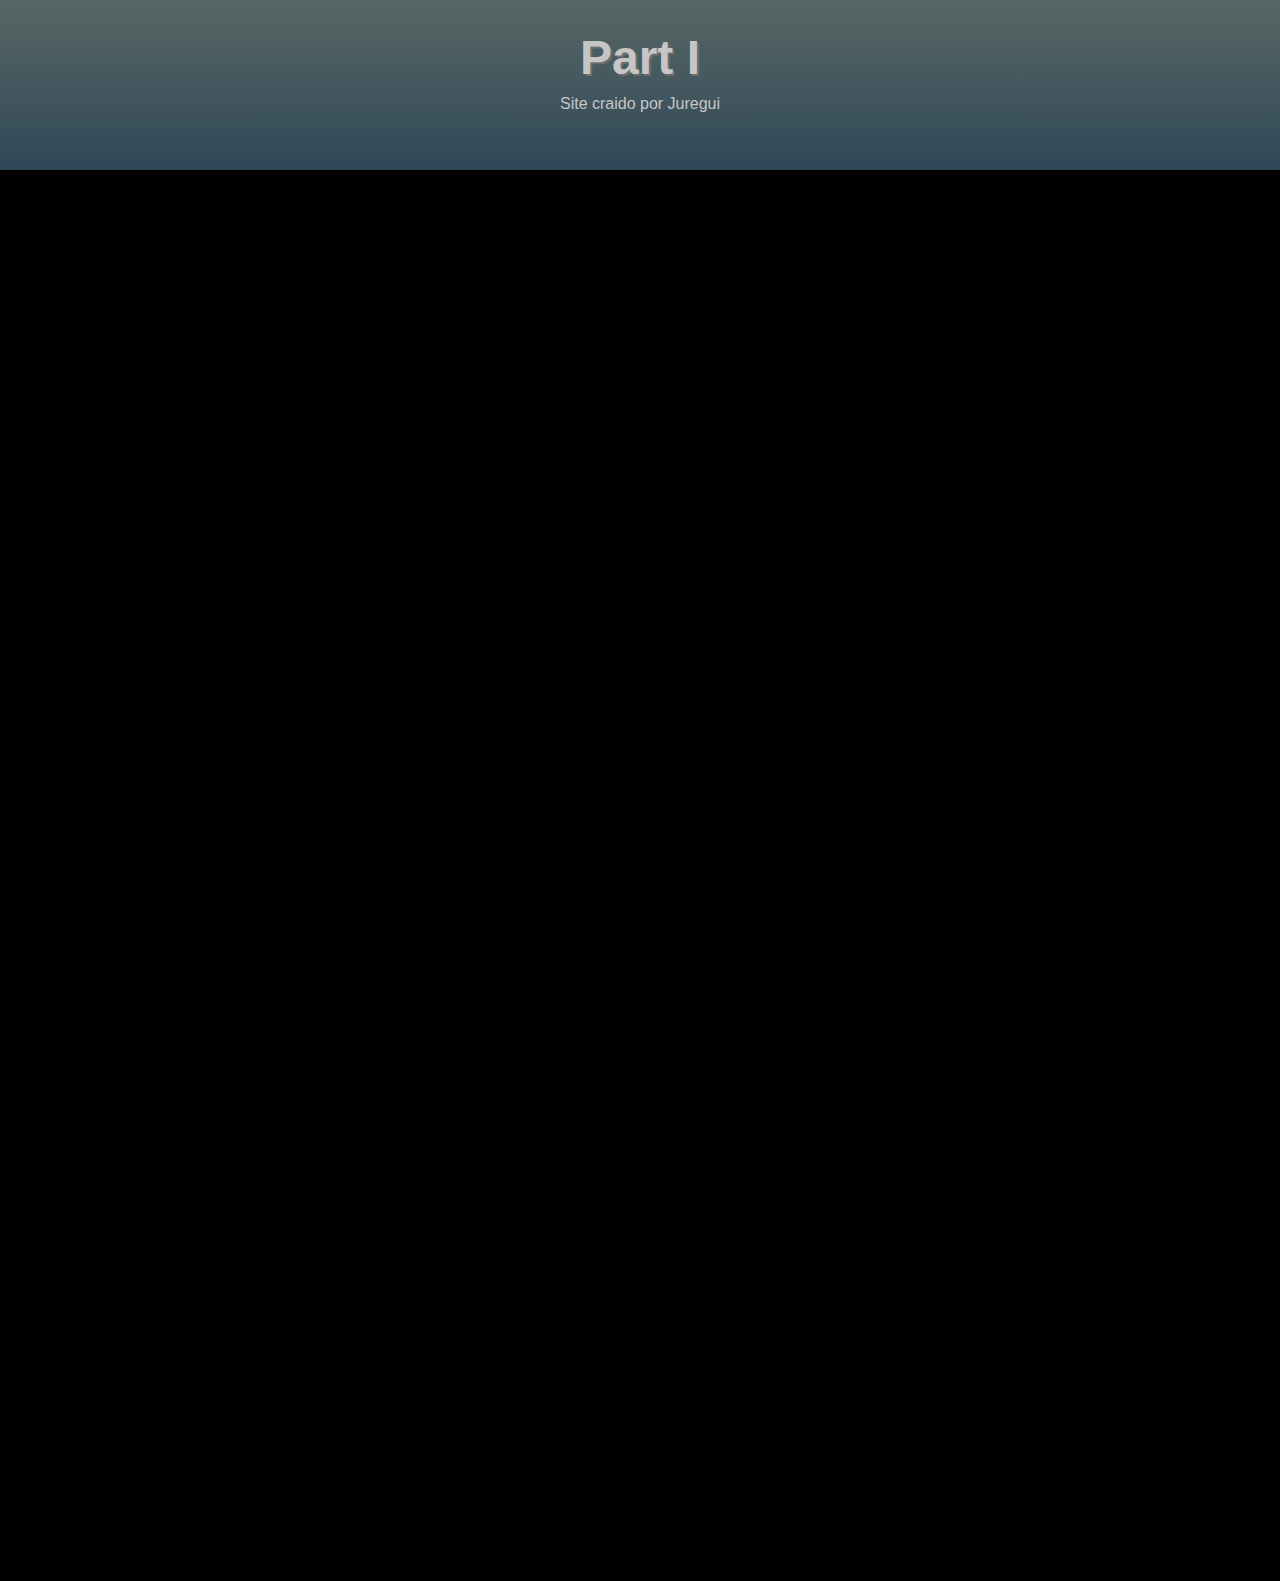
==== Site Definitivo/PartI.html @ 0f0f0397 "Base Part 1 criada" ====
<!DOCTYPE html>
<html lang="pt-br">
<head>
    <meta charset="UTF-8">
    <meta http-equiv="X-UA-Compatible" content="IE=edge">
    <meta name="viewport" content="width=device-width, initial-scale=1.0">

    <link rel="shortcut icon" href="imgs/tlouicon.webp" type="image/x-icon">
    <link rel="stylesheet" href="style.css">

    <title>The Last Wiki of Us</title>
</head>


<body>
    <header>
        <h1>Part I</h1>
        <p>Site craido por Juregui</p>
    </header>

    <section class="part1">
        <h1>Na cidade</h1>
        <p>
            O prólogo de Last of Us nos apresenta Joel, que vive em Austin, Texas, com sua filha Sarah. Joel chega tarde em casa, e Sarah espera que ele lhe dê seu presente de aniversário. Os dois brincam e assistem TV juntos até Sarah adormecer.

            Sarah acorda na cama quando o telefone toca. Na outra linha está Tommy, irmão de Joel. Ele diz a ela que precisa falar com Joel urgentemente antes de ser cortado. Sarah então procura na casa por seu pai, mas não há sinal dele. Eventualmente, ele aparece, correndo para dentro depois de se defender … Algo. Joel diz a Sarah para se preparar para sair.

            Os dois entram no carro de Tommy e os três dirigem pela cidade, o que está de um jeito ruim. Acontece que as pessoas estão sendo infectadas por um fungo mutante do cordyceps, que assume o controle do cérebro e transforma as pessoas em portadores sem vida, despidos da humanidade. Eventualmente, o fungo brota da cabeça e do rosto dos infectados.

            Enquanto dirigem pela cidade, que está em completo caos, são atingidos por outro veículo e são forçados a fugir a pé. Tommy fica para segurar os infectados, enquanto Joel e Sarah são parados por um soldado, que é instruído a matá-los. Eles mergulham longe dos tiros, mas Sarah é atingida. Tommy mata o soldado, salvando Joel, mas é tarde demais para Sarah, que morre nos braços de seu pai.
        </p>
    </section>

    <section class="part1">
        <h1>Billy's Town</h1>
        <p>
            Em seguida, avançamos duas décadas, onde Joel vive em Boston, Massachusetts, como contrabandista em um mundo pós-pandemia. A América do Norte é altamente perigosa fora das zonas de quarentena e de outros assentamentos, onde vive o restante da população. Joel e seu parceiro Tess vão procurar Robert, um traficante de armas que lhes deve algumas armas. Quando o encontram, ele confessa vender suas armas para os Fireflies, um grupo independente de milícias que se opõe à autoridade.

            A líder do grupo, Marlene, aparece e promete a Joel e Tess o dobro do número de armas se aceitarem um emprego. Depois de segui-la, ela quer que a dupla leve Ellie, uma garota de 14 anos, a um ponto de encontro próximo. No caminho, Joel e Tess descobrem que Ellie foi mordida por um infectado. Seu ferimento tem três semanas de idade, muito além quando as pessoas costumam se transformar – Ellie é imune, por isso é tão importante. Ela pode ser a chave para o desenvolvimento de uma cura para a infecção.

            Quando eles chegam ao ponto de encontro, eles descobrem que os vaga-lumes que eles deveriam encontrar foram mortos. Tess revela que ela foi infectada e diz a Joel para pegar Ellie e encontrar os vaga-lumes enquanto ela fica para trás para ganhar algum tempo. Joel e Ellie são forçados a escapar enquanto Tess adia a perseguição de soldados, morrendo no processo.
        </p>
    </section>

    <section class="part1">
        <h1>Billy's Town</h1>
        <p>
            Joel relutantemente continua a jornada com Ellie, e o primeiro ponto de escala é encontrar um velho conhecido, Bill, que lhe deve um favor. A esperança é que esse sobrevivente paranóico possa lhes fornecer um veículo de trabalho. As coisas não são tão simples assim, e uma obstinada Ellie entra em conflito com Bill várias vezes, mas eventualmente a dupla escapa do território de Bill em uma caminhonete.

            Joel e Ellie estão na estrada em direção ao oeste por algum tempo, com o objetivo de encontrar o irmão de Joel, Tommy – um ex-Firefly. Eventualmente, em Pittsburgh, Pensilvânia, eles são emboscados por um grupo de bandidos e seu veículo está arruinado. Eles precisam escapar da cidade, que está sob patrulha pesada e cheia de infectados. Depois de separados em um hotel em ruínas, os dois se reúnem quando Ellie salva Joel do ataque. Joel confia Ellie com um rifle enquanto ele limpa mais alguns bandidos no caminho para a ponte Fort Pitt.
        </p>
    </section>

    <section class="part1">
        <h1>Pitsburgh</h1>
        <p>
            A dupla encontra dois irmãos, Henry e Sam, que também estão tentando sair de Pittsburgh. Joel e Ellie se juntam a eles, e os irmãos os levam para o esconderijo. Henry e Joel planejam escapar por um posto de segurança durante a noite. Antes disso, o grupo segue para uma antiga estação de rádio. Eles são descobertos, e os dois pares são separados quando eles escapam. Ellie e Joel pulam no rio e tomam banho na praia, onde Henry e Sam os encontram novamente.

            O grupo finalmente chega à torre de rádio, onde finalmente consegue relaxar. Enquanto Joel conta histórias de antes da pandemia, Ellie verifica Sam, que está avaliando seus suprimentos. Depois de conversar com ele sobre seus medos, Ellie diz boa noite. Parece que Sam foi mordido por um infectado, mas não contou a ninguém.

            De manhã, Ellie vai verificar Sam, que se virou da noite para o dia. O Sam infectado ataca Ellie, e antes que Joel pegue sua arma, Henry atira em Sam. Superado com dor e culpa, Henry se mata.
        </p>
    </section>

    <section class="part1">
        <h1>Jackson/Universidade</h1>
        <p>
            Vários meses se passaram, e Joel e Ellie estão agora no Condado de Jackson, Wyoming. Eles estão perto do assentamento de Tommy na cidade de Jackson, mas precisam atravessar uma usina hidrelétrica abandonada. Quando eles se aproximam do portão principal, acontece que não está abandonado; Tommy e seu pessoal estão lá, tentando colocar a planta online novamente e gerando energia. Joel leva Tommy para um lado e pergunta se ele pode confiar Ellie a ele, pois ela estará mais segura e ele sabe o paradeiro dos vaga-lumes. Após invasores invadirem a fábrica, Tommy concorda em cuidar de Ellie. No entanto, ela foi embora depois de ouvir a conversa.

            Depois de alcançá-la, Joel e Ellie discutem sobre ela ir com Tommy. Eles são interrompidos, no entanto, quando mais bandidos se aproximam. No passeio a cavalo, Joel decide levar Ellie ao próprio Fireflies. Tommy diz a eles que os vaga-lumes podem ser encontrados no laboratório de ciências da Universidade do leste do Colorado. A dupla cavalga em um dos cavalos de Tommy.

            Joel e Ellie encontram a universidade e exploram o campus até encontrar o edifício da ciência. Acontece que os vaga-lumes abandonaram o local e não há sinal deles. Joel encontra um gravador com as palavras finais de um falecido Firefly, que diz que o grupo voltou para o St. Mary’s Hospital em Salt Lake City, Utah. Infelizmente, eles são vistos antes que possam sair, e então Joel e Ellie lutam para escapar da universidade.

            Em uma luta, Joel cai sobre um parapeito e cai em um cano de metal, empalando-o. Ellie defende Joel e o ajuda, e eles mal escapam. Joel, com dores fortes e perda de sangue, entra em colapso enquanto se afasta.
        </p>
    </section>

    <section class="part1">
        <h1>Inverno</h1>
        <p>
            Nós avançamos no tempo mais uma vez. Ellie agora está cuidando de um Joel gravemente ferido. Ela procura comida em um bosque nevado com um arco e flechas. Depois de caçar um coelho, Ellie vê um cervo e o rastreia. O cervo corre através das árvores em direção a um assentamento. Ellie alcança o animal, mas ouve que ela não está sozinha. David aparece com seu amigo James. Eles querem o cervo para o seu povo, mas Ellie não está se mexendo. David se oferece para negociar, e Ellie pede remédio. Enquanto James volta para pegar um pouco, Ellie e David se abrigam do frio dentro de uma cabana. Um grupo de infectados surge e os força a trabalhar juntos para sobreviver.

            Depois que eles lidam com os infectados, David diz a Ellie que um grupo de seus homens foi morto por “um homem louco viajando com uma garotinha”. Claramente antagônico, David deixa Ellie ir com o remédio, como prometido. Ela foge e sai com o cavalo.
            
            Ellie volta para Joel e dá-lhe um pouco de penicilina. Mais tarde, Ellie ouve alguns homens do lado de fora – eles a rastrearam e estão procurando por ela. Ellie decide jogá-los para fora da trilha cavalgando de volta, mas ela é vista e o cavalo é morto. Ela luta para voltar para Joel, mas é capturada por David.
            
            Ela acorda em uma cela e observa alguém massacrando humanos. David leva comida para Ellie, garantindo que seja apenas carne de veado. Ele confessa o canibalismo, mas diz a Ellie que ele pode ajudá-la a viver se ela ganhar a confiança de seu povo. Ela quebra o dedo dele. David ameaça matá-la.
            
            Enquanto isso, Joel acorda e percebe que Ellie está desaparecida. Ainda magoado, ele se levanta e começa a procurá-la, encontrando os homens de David no processo. Ele captura alguns deles e os interroga sobre Ellie. Forçando-os a contar a ele com tortura, os homens revelam a localização de Ellie antes de Joel matar os dois.
            
            Ellie é forçada a uma mesa e pressionada. Ela diz a David que está infectada e mostra seu braço. Com os homens distraídos, ela foge e tenta encontrar uma saída e voltar para Joel. Enquanto isso, Joel está se aproximando. Eventualmente, Ellie e David caçam um em um restaurante em chamas, mas Ellie pega seu facão e brutalmente o mata. Joel finalmente a alcança e eles voltam para o caminho dos vaga-lumes.
        </p>
    </section>

    <section class="part1">
        <h1>Hospital</h1>
        <p>
            Joel e Ellie chegam a Salt Lake City e estão indo para o hospital onde estão os vaga-lumes. No caminho, eles atravessam um antigo zoológico, onde avistam uma manada de girafas caminhando pacificamente pelo local. Joel fala com Ellie e diz que eles não precisam seguir o plano Fireflies; eles podem simplesmente viver pacificamente com Tommy em seu acampamento. Ellie diz a ele que tudo o que eles passaram “não pode ser por nada”.

            A dupla se aproxima do hospital através de ruínas parcialmente submersas. Os dois caem na água corrente, e Ellie quase se afoga. Enquanto ele tenta revivê-la, Fireflies se aproxima e nocauteia Joel.
            
            Ele acorda em um quarto de hospital, onde Marlene o cumprimenta. Ela garante a Joel que Ellie está bem e que está sendo preparada para a cirurgia. Marlene explica que, para estudar a infecção para uma cura em potencial, eles precisam removê-la do cérebro de Ellie, que a matará. Com raiva, Joel exige ver Ellie, mas Marlene se recusa e instrui seus homens a fazê-lo sair.
            
            Ao sair do hospital, Joel domina o Firefly e descobre que Ellie está no último andar. Ele então sobe pelo hospital através de áreas fortemente protegidas.
            
            Finalmente, encontrando a sala de cirurgia, Joel entra na sala e encontra Ellie deitada inconsciente na mesa. Um médico ameaça Joel, mas ele atira nele. Os outros cirurgiões estão com muito medo de se mover, e Joel pega Ellie. Correndo pelo hospital, Joel entra no elevador e desce para o estacionamento. Marlene confronta Joel, implorando para que ele reconsidere suas ações, mas ele a mata para impedir que os vaga-lumes os perseguam. Ele vai embora.
            
            Ellie acorda quando Joel volta para o assentamento de Tommy. Ela pergunta o que aconteceu. Joel diz a ela que os vaga-lumes encontraram muitas outras pessoas com imunidade à infecção, mas que não tiveram sorte em produzir uma cura e pararam de tentar.
            
            Quando os dois se aproximam do acampamento de Tommy, Ellie para Joel e o faz jurar que o que ele disse sobre os Fireflies era verdade. Joel diz: “Eu juro”. Ellie simplesmente responde: “Ok”.
        </p>
    </section>











</body>
</html>
---- Site Definitivo/style.css ----
@charset "UTF-8";

* {
    font-family: Arial, Helvetica, sans-serif; 
    margin: 0px;
    padding: 0px;   
}

header {
    background-image: linear-gradient(to bottom, #586765, #2f4858);
    color: rgb(198, 198, 198);
    text-align: center;
    min-height: 150px;
    padding-top: 20px;
    
}

header > h1 {
    margin: 10px;
    font-size: 3em;
    font-family: 'Franklin Gothic Medium', 'Arial Narrow', Arial, sans-serif;
    text-shadow: 2px 2px 0px rgb(109, 109, 109);
}

header > h3 {
    font-family: serif;
    color: rgb(179, 179, 179);
    text-shadow: 2px 1px 0px rgb(109, 109, 109);
    padding-bottom: 30px;
}

nav {
    padding: 10px;
}

nav > a{
    padding: 5px 15px;
    color: white;
    text-decoration: none;
}

nav > a:hover {
    border: solid;
    border-color: lightcoral;
    border-radius: 10px;
    transition-duration: .5s;
}

img {
    width: 40%;
    margin: auto;
    display: block;
}

.destaque {
    background-color: gray;
    color: white;
    text-align: center;
    width: 590px;
    margin: auto;
    padding: 10px 0px;
}

main {
    margin-bottom: 50px;
}

body {
    background-color: black;
    background-image: url(imgs/fundo.jpg);
    background-size: cover;
    background-repeat: no-repeat;
}

#container2 {
    position: relative;
    height: 500px;
    padding: 10px;
    background-color: purple;
    margin: 50px 20px;
}

#container {
    position: relative;
    height: 500px;
    padding: 10px;
    margin: 50px 20px;
}

#conteudo {
    position: absolute;
    height: 200px;
    width: 400px;
    background-color: yellow;

    left: 50%;
    top: 50%;
    transform: translate(-50%, -50%);
}



footer {
    background-color: #2f4858;
    padding: 30px 20px 50px 20px;
    margin-top: 20px;
    text-align: center;
    color: rgb(198, 198, 198);
}
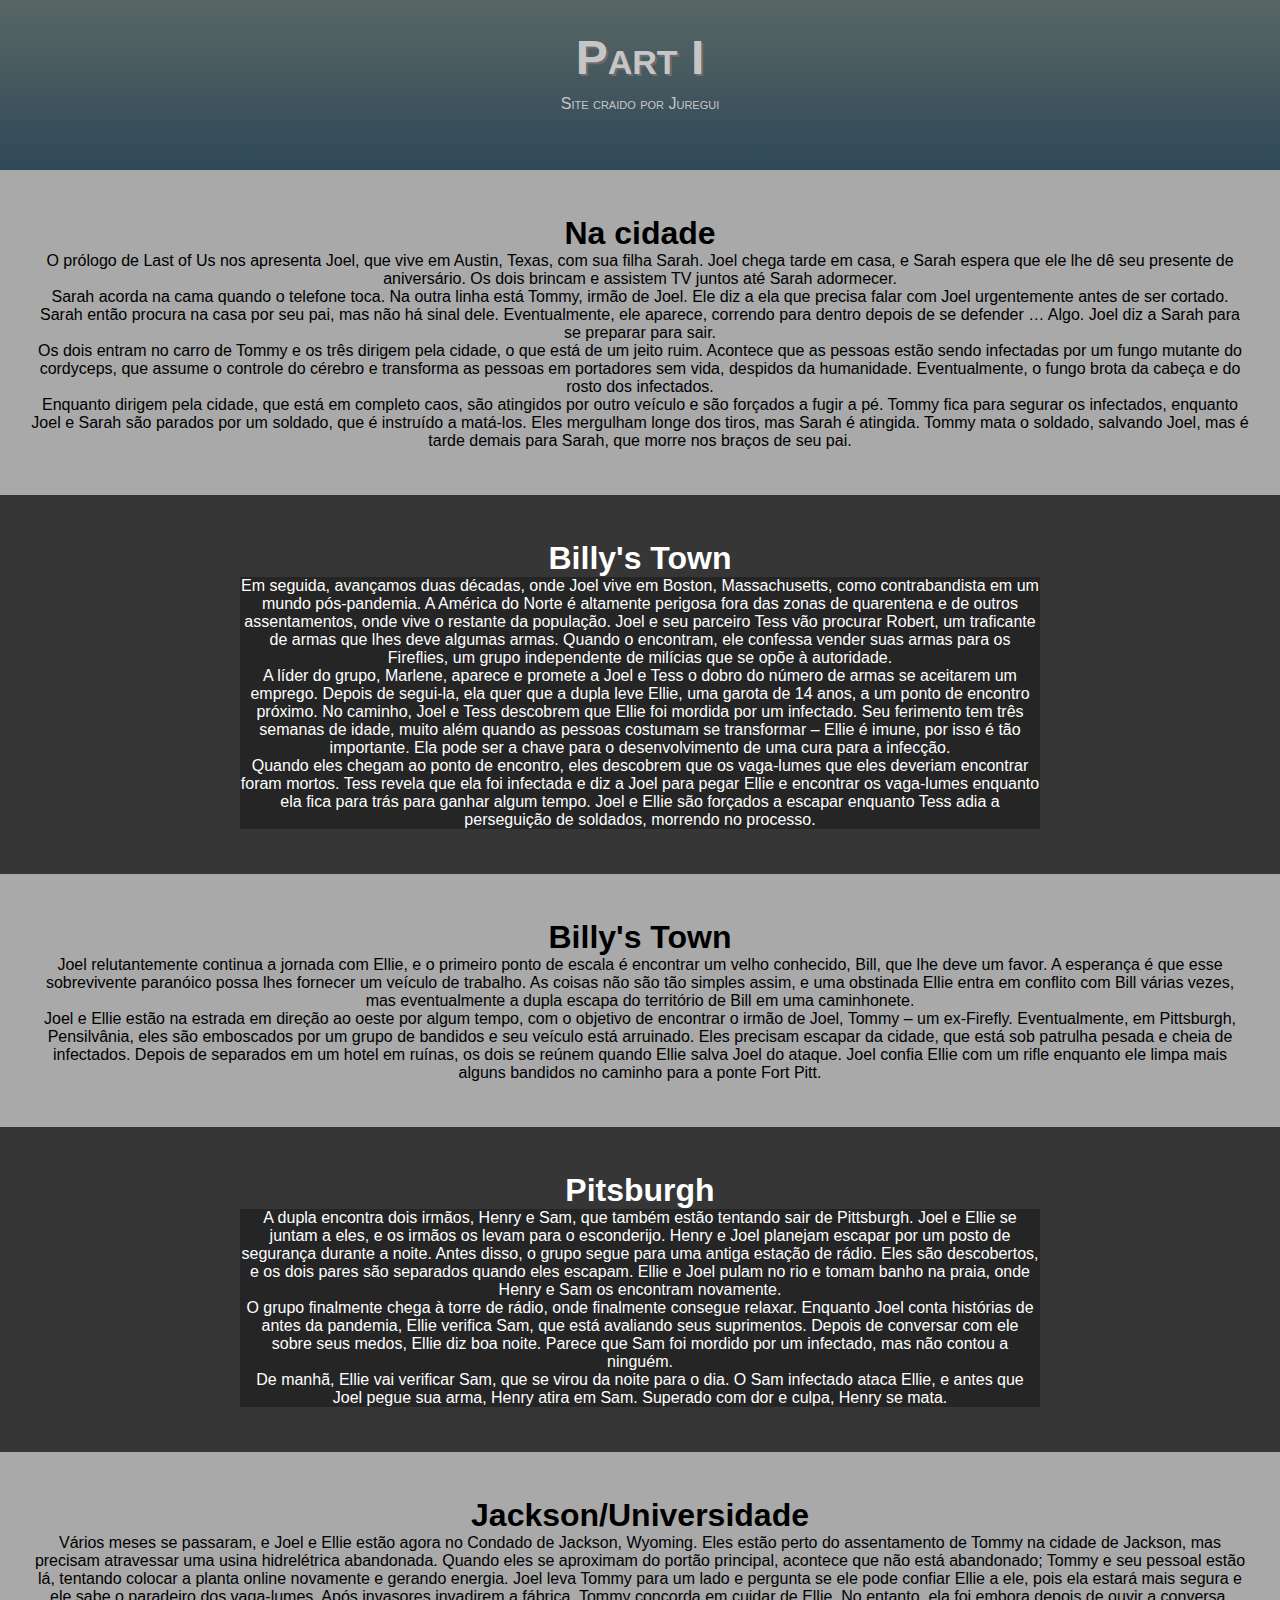
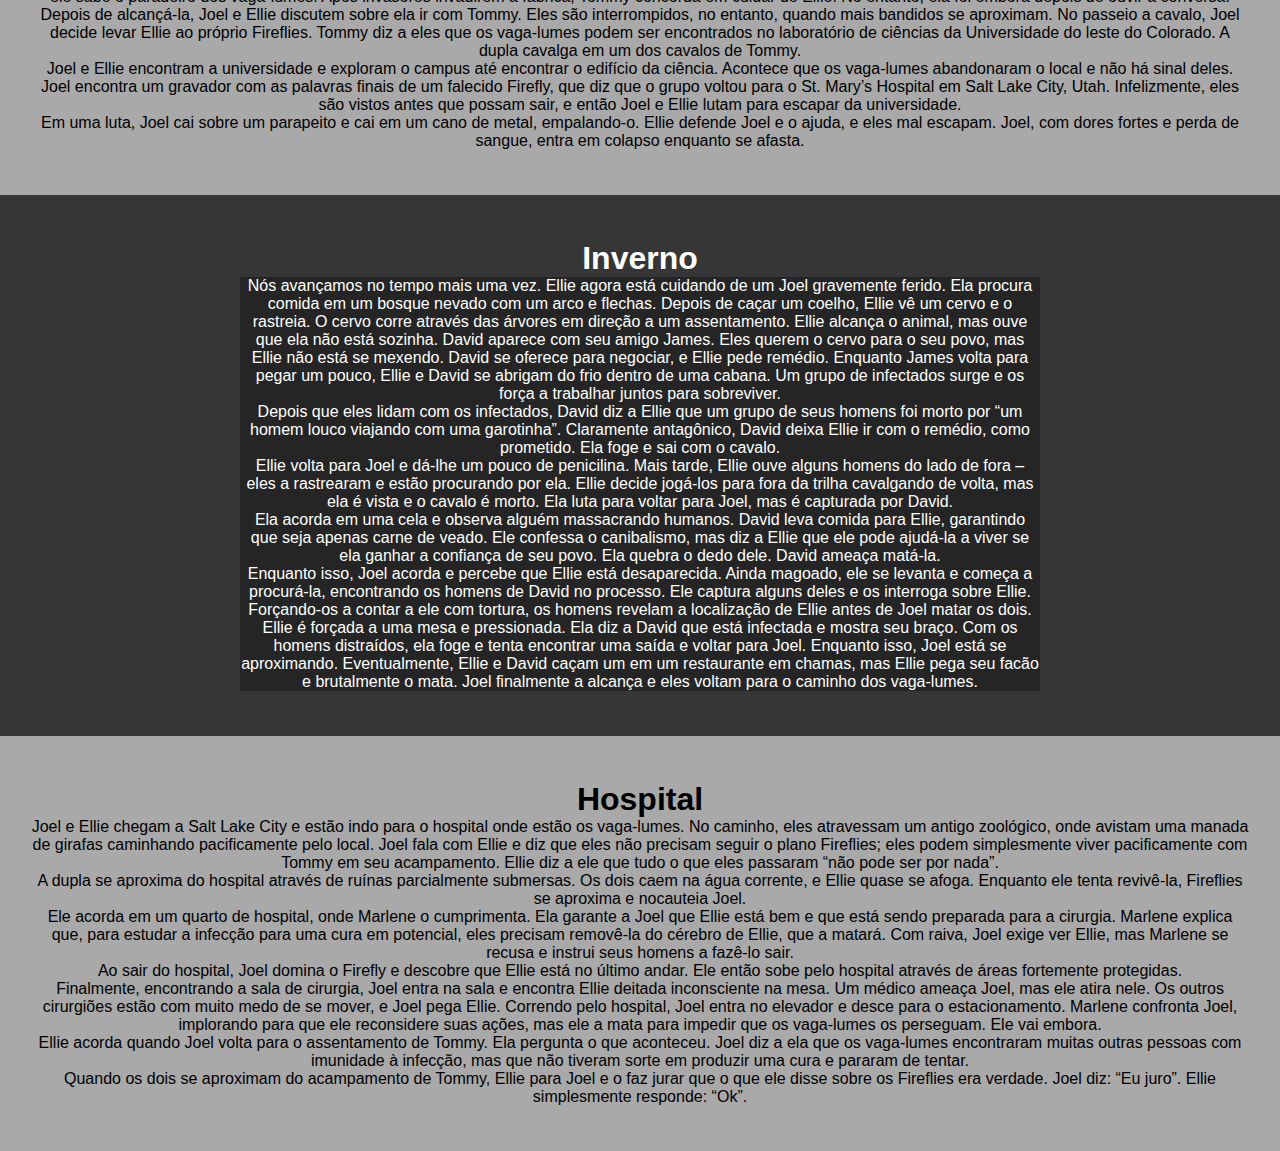
==== commit f8411f21: "estilos part1 atualizados" ====
--- a/Site Definitivo/PartI.html
+++ b/Site Definitivo/PartI.html
@@ -21,22 +21,22 @@
     <section class="part1">
         <h1>Na cidade</h1>
         <p>
-            O prólogo de Last of Us nos apresenta Joel, que vive em Austin, Texas, com sua filha Sarah. Joel chega tarde em casa, e Sarah espera que ele lhe dê seu presente de aniversário. Os dois brincam e assistem TV juntos até Sarah adormecer.
+            O prólogo de Last of Us nos apresenta Joel, que vive em Austin, Texas, com sua filha Sarah. Joel chega tarde em casa, e Sarah espera que ele lhe dê seu presente de aniversário. Os dois brincam e assistem TV juntos até Sarah adormecer. <br>
 
-            Sarah acorda na cama quando o telefone toca. Na outra linha está Tommy, irmão de Joel. Ele diz a ela que precisa falar com Joel urgentemente antes de ser cortado. Sarah então procura na casa por seu pai, mas não há sinal dele. Eventualmente, ele aparece, correndo para dentro depois de se defender … Algo. Joel diz a Sarah para se preparar para sair.
+            Sarah acorda na cama quando o telefone toca. Na outra linha está Tommy, irmão de Joel. Ele diz a ela que precisa falar com Joel urgentemente antes de ser cortado. Sarah então procura na casa por seu pai, mas não há sinal dele. Eventualmente, ele aparece, correndo para dentro depois de se defender … Algo. Joel diz a Sarah para se preparar para sair. <br>
 
-            Os dois entram no carro de Tommy e os três dirigem pela cidade, o que está de um jeito ruim. Acontece que as pessoas estão sendo infectadas por um fungo mutante do cordyceps, que assume o controle do cérebro e transforma as pessoas em portadores sem vida, despidos da humanidade. Eventualmente, o fungo brota da cabeça e do rosto dos infectados.
+            Os dois entram no carro de Tommy e os três dirigem pela cidade, o que está de um jeito ruim. Acontece que as pessoas estão sendo infectadas por um fungo mutante do cordyceps, que assume o controle do cérebro e transforma as pessoas em portadores sem vida, despidos da humanidade. Eventualmente, o fungo brota da cabeça e do rosto dos infectados. <br>
 
             Enquanto dirigem pela cidade, que está em completo caos, são atingidos por outro veículo e são forçados a fugir a pé. Tommy fica para segurar os infectados, enquanto Joel e Sarah são parados por um soldado, que é instruído a matá-los. Eles mergulham longe dos tiros, mas Sarah é atingida. Tommy mata o soldado, salvando Joel, mas é tarde demais para Sarah, que morre nos braços de seu pai.
         </p>
     </section>
 
-    <section class="part1">
+    <section class="part1I">
         <h1>Billy's Town</h1>
         <p>
-            Em seguida, avançamos duas décadas, onde Joel vive em Boston, Massachusetts, como contrabandista em um mundo pós-pandemia. A América do Norte é altamente perigosa fora das zonas de quarentena e de outros assentamentos, onde vive o restante da população. Joel e seu parceiro Tess vão procurar Robert, um traficante de armas que lhes deve algumas armas. Quando o encontram, ele confessa vender suas armas para os Fireflies, um grupo independente de milícias que se opõe à autoridade.
+            Em seguida, avançamos duas décadas, onde Joel vive em Boston, Massachusetts, como contrabandista em um mundo pós-pandemia. A América do Norte é altamente perigosa fora das zonas de quarentena e de outros assentamentos, onde vive o restante da população. Joel e seu parceiro Tess vão procurar Robert, um traficante de armas que lhes deve algumas armas. Quando o encontram, ele confessa vender suas armas para os Fireflies, um grupo independente de milícias que se opõe à autoridade. <br>
 
-            A líder do grupo, Marlene, aparece e promete a Joel e Tess o dobro do número de armas se aceitarem um emprego. Depois de segui-la, ela quer que a dupla leve Ellie, uma garota de 14 anos, a um ponto de encontro próximo. No caminho, Joel e Tess descobrem que Ellie foi mordida por um infectado. Seu ferimento tem três semanas de idade, muito além quando as pessoas costumam se transformar – Ellie é imune, por isso é tão importante. Ela pode ser a chave para o desenvolvimento de uma cura para a infecção.
+            A líder do grupo, Marlene, aparece e promete a Joel e Tess o dobro do número de armas se aceitarem um emprego. Depois de segui-la, ela quer que a dupla leve Ellie, uma garota de 14 anos, a um ponto de encontro próximo. No caminho, Joel e Tess descobrem que Ellie foi mordida por um infectado. Seu ferimento tem três semanas de idade, muito além quando as pessoas costumam se transformar – Ellie é imune, por isso é tão importante. Ela pode ser a chave para o desenvolvimento de uma cura para a infecção. <br>
 
             Quando eles chegam ao ponto de encontro, eles descobrem que os vaga-lumes que eles deveriam encontrar foram mortos. Tess revela que ela foi infectada e diz a Joel para pegar Ellie e encontrar os vaga-lumes enquanto ela fica para trás para ganhar algum tempo. Joel e Ellie são forçados a escapar enquanto Tess adia a perseguição de soldados, morrendo no processo.
         </p>
@@ -45,18 +45,18 @@
     <section class="part1">
         <h1>Billy's Town</h1>
         <p>
-            Joel relutantemente continua a jornada com Ellie, e o primeiro ponto de escala é encontrar um velho conhecido, Bill, que lhe deve um favor. A esperança é que esse sobrevivente paranóico possa lhes fornecer um veículo de trabalho. As coisas não são tão simples assim, e uma obstinada Ellie entra em conflito com Bill várias vezes, mas eventualmente a dupla escapa do território de Bill em uma caminhonete.
+            Joel relutantemente continua a jornada com Ellie, e o primeiro ponto de escala é encontrar um velho conhecido, Bill, que lhe deve um favor. A esperança é que esse sobrevivente paranóico possa lhes fornecer um veículo de trabalho. As coisas não são tão simples assim, e uma obstinada Ellie entra em conflito com Bill várias vezes, mas eventualmente a dupla escapa do território de Bill em uma caminhonete. <br>
 
             Joel e Ellie estão na estrada em direção ao oeste por algum tempo, com o objetivo de encontrar o irmão de Joel, Tommy – um ex-Firefly. Eventualmente, em Pittsburgh, Pensilvânia, eles são emboscados por um grupo de bandidos e seu veículo está arruinado. Eles precisam escapar da cidade, que está sob patrulha pesada e cheia de infectados. Depois de separados em um hotel em ruínas, os dois se reúnem quando Ellie salva Joel do ataque. Joel confia Ellie com um rifle enquanto ele limpa mais alguns bandidos no caminho para a ponte Fort Pitt.
         </p>
     </section>
 
-    <section class="part1">
+    <section class="part1I">
         <h1>Pitsburgh</h1>
         <p>
-            A dupla encontra dois irmãos, Henry e Sam, que também estão tentando sair de Pittsburgh. Joel e Ellie se juntam a eles, e os irmãos os levam para o esconderijo. Henry e Joel planejam escapar por um posto de segurança durante a noite. Antes disso, o grupo segue para uma antiga estação de rádio. Eles são descobertos, e os dois pares são separados quando eles escapam. Ellie e Joel pulam no rio e tomam banho na praia, onde Henry e Sam os encontram novamente.
+            A dupla encontra dois irmãos, Henry e Sam, que também estão tentando sair de Pittsburgh. Joel e Ellie se juntam a eles, e os irmãos os levam para o esconderijo. Henry e Joel planejam escapar por um posto de segurança durante a noite. Antes disso, o grupo segue para uma antiga estação de rádio. Eles são descobertos, e os dois pares são separados quando eles escapam. Ellie e Joel pulam no rio e tomam banho na praia, onde Henry e Sam os encontram novamente. <br>
 
-            O grupo finalmente chega à torre de rádio, onde finalmente consegue relaxar. Enquanto Joel conta histórias de antes da pandemia, Ellie verifica Sam, que está avaliando seus suprimentos. Depois de conversar com ele sobre seus medos, Ellie diz boa noite. Parece que Sam foi mordido por um infectado, mas não contou a ninguém.
+            O grupo finalmente chega à torre de rádio, onde finalmente consegue relaxar. Enquanto Joel conta histórias de antes da pandemia, Ellie verifica Sam, que está avaliando seus suprimentos. Depois de conversar com ele sobre seus medos, Ellie diz boa noite. Parece que Sam foi mordido por um infectado, mas não contou a ninguém. <br>
 
             De manhã, Ellie vai verificar Sam, que se virou da noite para o dia. O Sam infectado ataca Ellie, e antes que Joel pegue sua arma, Henry atira em Sam. Superado com dor e culpa, Henry se mata.
         </p>
@@ -65,28 +65,28 @@
     <section class="part1">
         <h1>Jackson/Universidade</h1>
         <p>
-            Vários meses se passaram, e Joel e Ellie estão agora no Condado de Jackson, Wyoming. Eles estão perto do assentamento de Tommy na cidade de Jackson, mas precisam atravessar uma usina hidrelétrica abandonada. Quando eles se aproximam do portão principal, acontece que não está abandonado; Tommy e seu pessoal estão lá, tentando colocar a planta online novamente e gerando energia. Joel leva Tommy para um lado e pergunta se ele pode confiar Ellie a ele, pois ela estará mais segura e ele sabe o paradeiro dos vaga-lumes. Após invasores invadirem a fábrica, Tommy concorda em cuidar de Ellie. No entanto, ela foi embora depois de ouvir a conversa.
+            Vários meses se passaram, e Joel e Ellie estão agora no Condado de Jackson, Wyoming. Eles estão perto do assentamento de Tommy na cidade de Jackson, mas precisam atravessar uma usina hidrelétrica abandonada. Quando eles se aproximam do portão principal, acontece que não está abandonado; Tommy e seu pessoal estão lá, tentando colocar a planta online novamente e gerando energia. Joel leva Tommy para um lado e pergunta se ele pode confiar Ellie a ele, pois ela estará mais segura e ele sabe o paradeiro dos vaga-lumes. Após invasores invadirem a fábrica, Tommy concorda em cuidar de Ellie. No entanto, ela foi embora depois de ouvir a conversa. <br>
 
-            Depois de alcançá-la, Joel e Ellie discutem sobre ela ir com Tommy. Eles são interrompidos, no entanto, quando mais bandidos se aproximam. No passeio a cavalo, Joel decide levar Ellie ao próprio Fireflies. Tommy diz a eles que os vaga-lumes podem ser encontrados no laboratório de ciências da Universidade do leste do Colorado. A dupla cavalga em um dos cavalos de Tommy.
+            Depois de alcançá-la, Joel e Ellie discutem sobre ela ir com Tommy. Eles são interrompidos, no entanto, quando mais bandidos se aproximam. No passeio a cavalo, Joel decide levar Ellie ao próprio Fireflies. Tommy diz a eles que os vaga-lumes podem ser encontrados no laboratório de ciências da Universidade do leste do Colorado. A dupla cavalga em um dos cavalos de Tommy. <br>
 
-            Joel e Ellie encontram a universidade e exploram o campus até encontrar o edifício da ciência. Acontece que os vaga-lumes abandonaram o local e não há sinal deles. Joel encontra um gravador com as palavras finais de um falecido Firefly, que diz que o grupo voltou para o St. Mary’s Hospital em Salt Lake City, Utah. Infelizmente, eles são vistos antes que possam sair, e então Joel e Ellie lutam para escapar da universidade.
+            Joel e Ellie encontram a universidade e exploram o campus até encontrar o edifício da ciência. Acontece que os vaga-lumes abandonaram o local e não há sinal deles. Joel encontra um gravador com as palavras finais de um falecido Firefly, que diz que o grupo voltou para o St. Mary’s Hospital em Salt Lake City, Utah. Infelizmente, eles são vistos antes que possam sair, e então Joel e Ellie lutam para escapar da universidade. <br>
 
             Em uma luta, Joel cai sobre um parapeito e cai em um cano de metal, empalando-o. Ellie defende Joel e o ajuda, e eles mal escapam. Joel, com dores fortes e perda de sangue, entra em colapso enquanto se afasta.
         </p>
     </section>
 
-    <section class="part1">
+    <section class="part1I">
         <h1>Inverno</h1>
         <p>
-            Nós avançamos no tempo mais uma vez. Ellie agora está cuidando de um Joel gravemente ferido. Ela procura comida em um bosque nevado com um arco e flechas. Depois de caçar um coelho, Ellie vê um cervo e o rastreia. O cervo corre através das árvores em direção a um assentamento. Ellie alcança o animal, mas ouve que ela não está sozinha. David aparece com seu amigo James. Eles querem o cervo para o seu povo, mas Ellie não está se mexendo. David se oferece para negociar, e Ellie pede remédio. Enquanto James volta para pegar um pouco, Ellie e David se abrigam do frio dentro de uma cabana. Um grupo de infectados surge e os força a trabalhar juntos para sobreviver.
+            Nós avançamos no tempo mais uma vez. Ellie agora está cuidando de um Joel gravemente ferido. Ela procura comida em um bosque nevado com um arco e flechas. Depois de caçar um coelho, Ellie vê um cervo e o rastreia. O cervo corre através das árvores em direção a um assentamento. Ellie alcança o animal, mas ouve que ela não está sozinha. David aparece com seu amigo James. Eles querem o cervo para o seu povo, mas Ellie não está se mexendo. David se oferece para negociar, e Ellie pede remédio. Enquanto James volta para pegar um pouco, Ellie e David se abrigam do frio dentro de uma cabana. Um grupo de infectados surge e os força a trabalhar juntos para sobreviver. <br>
 
-            Depois que eles lidam com os infectados, David diz a Ellie que um grupo de seus homens foi morto por “um homem louco viajando com uma garotinha”. Claramente antagônico, David deixa Ellie ir com o remédio, como prometido. Ela foge e sai com o cavalo.
+            Depois que eles lidam com os infectados, David diz a Ellie que um grupo de seus homens foi morto por “um homem louco viajando com uma garotinha”. Claramente antagônico, David deixa Ellie ir com o remédio, como prometido. Ela foge e sai com o cavalo. <br>
             
-            Ellie volta para Joel e dá-lhe um pouco de penicilina. Mais tarde, Ellie ouve alguns homens do lado de fora – eles a rastrearam e estão procurando por ela. Ellie decide jogá-los para fora da trilha cavalgando de volta, mas ela é vista e o cavalo é morto. Ela luta para voltar para Joel, mas é capturada por David.
+            Ellie volta para Joel e dá-lhe um pouco de penicilina. Mais tarde, Ellie ouve alguns homens do lado de fora – eles a rastrearam e estão procurando por ela. Ellie decide jogá-los para fora da trilha cavalgando de volta, mas ela é vista e o cavalo é morto. Ela luta para voltar para Joel, mas é capturada por David. <br>
             
-            Ela acorda em uma cela e observa alguém massacrando humanos. David leva comida para Ellie, garantindo que seja apenas carne de veado. Ele confessa o canibalismo, mas diz a Ellie que ele pode ajudá-la a viver se ela ganhar a confiança de seu povo. Ela quebra o dedo dele. David ameaça matá-la.
+            Ela acorda em uma cela e observa alguém massacrando humanos. David leva comida para Ellie, garantindo que seja apenas carne de veado. Ele confessa o canibalismo, mas diz a Ellie que ele pode ajudá-la a viver se ela ganhar a confiança de seu povo. Ela quebra o dedo dele. David ameaça matá-la. <br>
             
-            Enquanto isso, Joel acorda e percebe que Ellie está desaparecida. Ainda magoado, ele se levanta e começa a procurá-la, encontrando os homens de David no processo. Ele captura alguns deles e os interroga sobre Ellie. Forçando-os a contar a ele com tortura, os homens revelam a localização de Ellie antes de Joel matar os dois.
+            Enquanto isso, Joel acorda e percebe que Ellie está desaparecida. Ainda magoado, ele se levanta e começa a procurá-la, encontrando os homens de David no processo. Ele captura alguns deles e os interroga sobre Ellie. Forçando-os a contar a ele com tortura, os homens revelam a localização de Ellie antes de Joel matar os dois. <br>
             
             Ellie é forçada a uma mesa e pressionada. Ela diz a David que está infectada e mostra seu braço. Com os homens distraídos, ela foge e tenta encontrar uma saída e voltar para Joel. Enquanto isso, Joel está se aproximando. Eventualmente, Ellie e David caçam um em um restaurante em chamas, mas Ellie pega seu facão e brutalmente o mata. Joel finalmente a alcança e eles voltam para o caminho dos vaga-lumes.
         </p>
@@ -95,17 +95,17 @@
     <section class="part1">
         <h1>Hospital</h1>
         <p>
-            Joel e Ellie chegam a Salt Lake City e estão indo para o hospital onde estão os vaga-lumes. No caminho, eles atravessam um antigo zoológico, onde avistam uma manada de girafas caminhando pacificamente pelo local. Joel fala com Ellie e diz que eles não precisam seguir o plano Fireflies; eles podem simplesmente viver pacificamente com Tommy em seu acampamento. Ellie diz a ele que tudo o que eles passaram “não pode ser por nada”.
+            Joel e Ellie chegam a Salt Lake City e estão indo para o hospital onde estão os vaga-lumes. No caminho, eles atravessam um antigo zoológico, onde avistam uma manada de girafas caminhando pacificamente pelo local. Joel fala com Ellie e diz que eles não precisam seguir o plano Fireflies; eles podem simplesmente viver pacificamente com Tommy em seu acampamento. Ellie diz a ele que tudo o que eles passaram “não pode ser por nada”. <br>
 
-            A dupla se aproxima do hospital através de ruínas parcialmente submersas. Os dois caem na água corrente, e Ellie quase se afoga. Enquanto ele tenta revivê-la, Fireflies se aproxima e nocauteia Joel.
+            A dupla se aproxima do hospital através de ruínas parcialmente submersas. Os dois caem na água corrente, e Ellie quase se afoga. Enquanto ele tenta revivê-la, Fireflies se aproxima e nocauteia Joel. <br>
             
-            Ele acorda em um quarto de hospital, onde Marlene o cumprimenta. Ela garante a Joel que Ellie está bem e que está sendo preparada para a cirurgia. Marlene explica que, para estudar a infecção para uma cura em potencial, eles precisam removê-la do cérebro de Ellie, que a matará. Com raiva, Joel exige ver Ellie, mas Marlene se recusa e instrui seus homens a fazê-lo sair.
+            Ele acorda em um quarto de hospital, onde Marlene o cumprimenta. Ela garante a Joel que Ellie está bem e que está sendo preparada para a cirurgia. Marlene explica que, para estudar a infecção para uma cura em potencial, eles precisam removê-la do cérebro de Ellie, que a matará. Com raiva, Joel exige ver Ellie, mas Marlene se recusa e instrui seus homens a fazê-lo sair. <br>
             
-            Ao sair do hospital, Joel domina o Firefly e descobre que Ellie está no último andar. Ele então sobe pelo hospital através de áreas fortemente protegidas.
+            Ao sair do hospital, Joel domina o Firefly e descobre que Ellie está no último andar. Ele então sobe pelo hospital através de áreas fortemente protegidas. <br>
             
-            Finalmente, encontrando a sala de cirurgia, Joel entra na sala e encontra Ellie deitada inconsciente na mesa. Um médico ameaça Joel, mas ele atira nele. Os outros cirurgiões estão com muito medo de se mover, e Joel pega Ellie. Correndo pelo hospital, Joel entra no elevador e desce para o estacionamento. Marlene confronta Joel, implorando para que ele reconsidere suas ações, mas ele a mata para impedir que os vaga-lumes os perseguam. Ele vai embora.
+            Finalmente, encontrando a sala de cirurgia, Joel entra na sala e encontra Ellie deitada inconsciente na mesa. Um médico ameaça Joel, mas ele atira nele. Os outros cirurgiões estão com muito medo de se mover, e Joel pega Ellie. Correndo pelo hospital, Joel entra no elevador e desce para o estacionamento. Marlene confronta Joel, implorando para que ele reconsidere suas ações, mas ele a mata para impedir que os vaga-lumes os perseguam. Ele vai embora. <br>
             
-            Ellie acorda quando Joel volta para o assentamento de Tommy. Ela pergunta o que aconteceu. Joel diz a ela que os vaga-lumes encontraram muitas outras pessoas com imunidade à infecção, mas que não tiveram sorte em produzir uma cura e pararam de tentar.
+            Ellie acorda quando Joel volta para o assentamento de Tommy. Ela pergunta o que aconteceu. Joel diz a ela que os vaga-lumes encontraram muitas outras pessoas com imunidade à infecção, mas que não tiveram sorte em produzir uma cura e pararam de tentar. <br>
             
             Quando os dois se aproximam do acampamento de Tommy, Ellie para Joel e o faz jurar que o que ele disse sobre os Fireflies era verdade. Joel diz: “Eu juro”. Ellie simplesmente responde: “Ok”.
         </p>
--- a/Site Definitivo/style.css
+++ b/Site Definitivo/style.css
@@ -12,6 +12,7 @@
     text-align: center;
     min-height: 150px;
     padding-top: 20px;
+    font-variant: small-caps;
     
 }
 
@@ -106,4 +107,27 @@
     margin-top: 20px;
     text-align: center;
     color: rgb(198, 198, 198);
-}+}
+
+
+.part1 {
+    background-color: darkgray;
+    padding: 5vh 30px 5vh 30px;
+    text-align: center;
+    margin: auto;
+}
+
+.part1I {
+    background-color: rgb(54, 54, 54);
+    color: white;
+    padding: 5vh 30px 5vh 30px;
+    text-align: center;
+    margin: auto;
+}
+
+.part1I > p {
+    background-color: rgba(0, 0, 0, 0.314);
+    width: 800px;
+    margin: auto;
+}
+
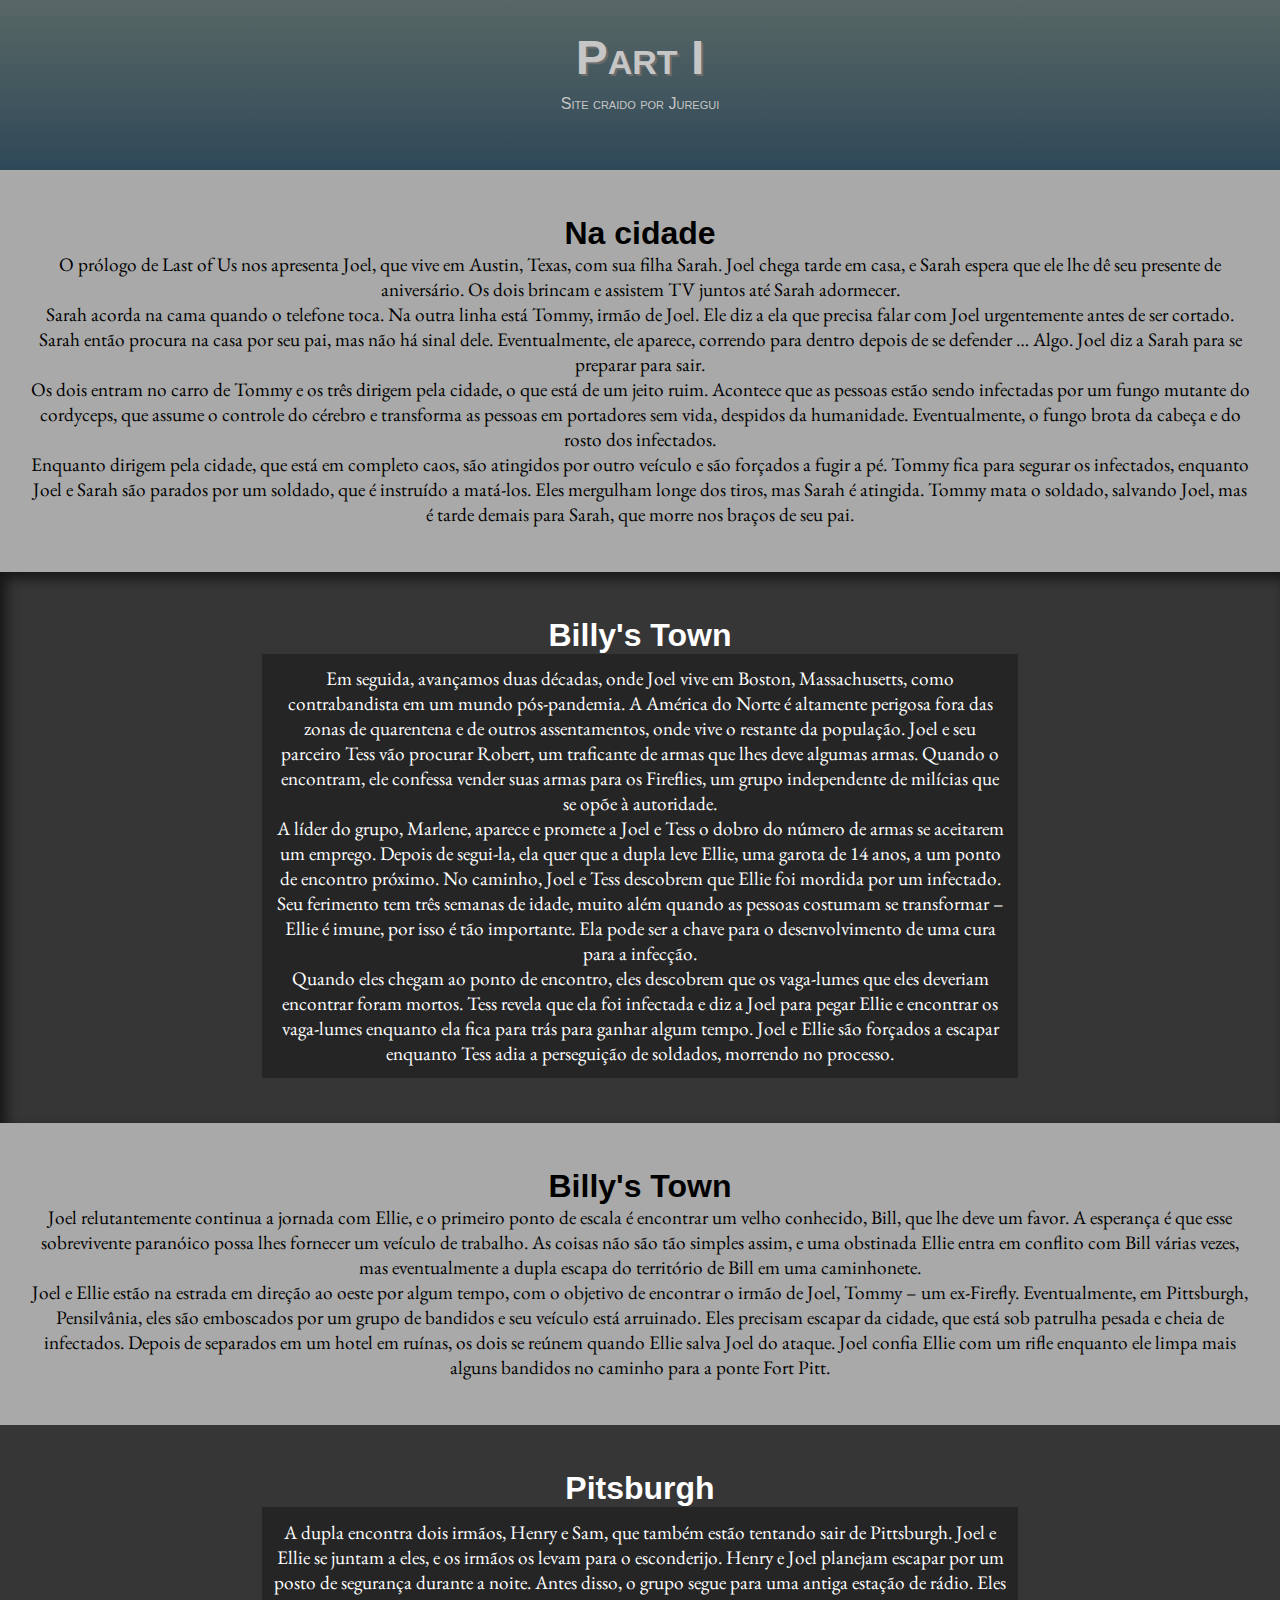
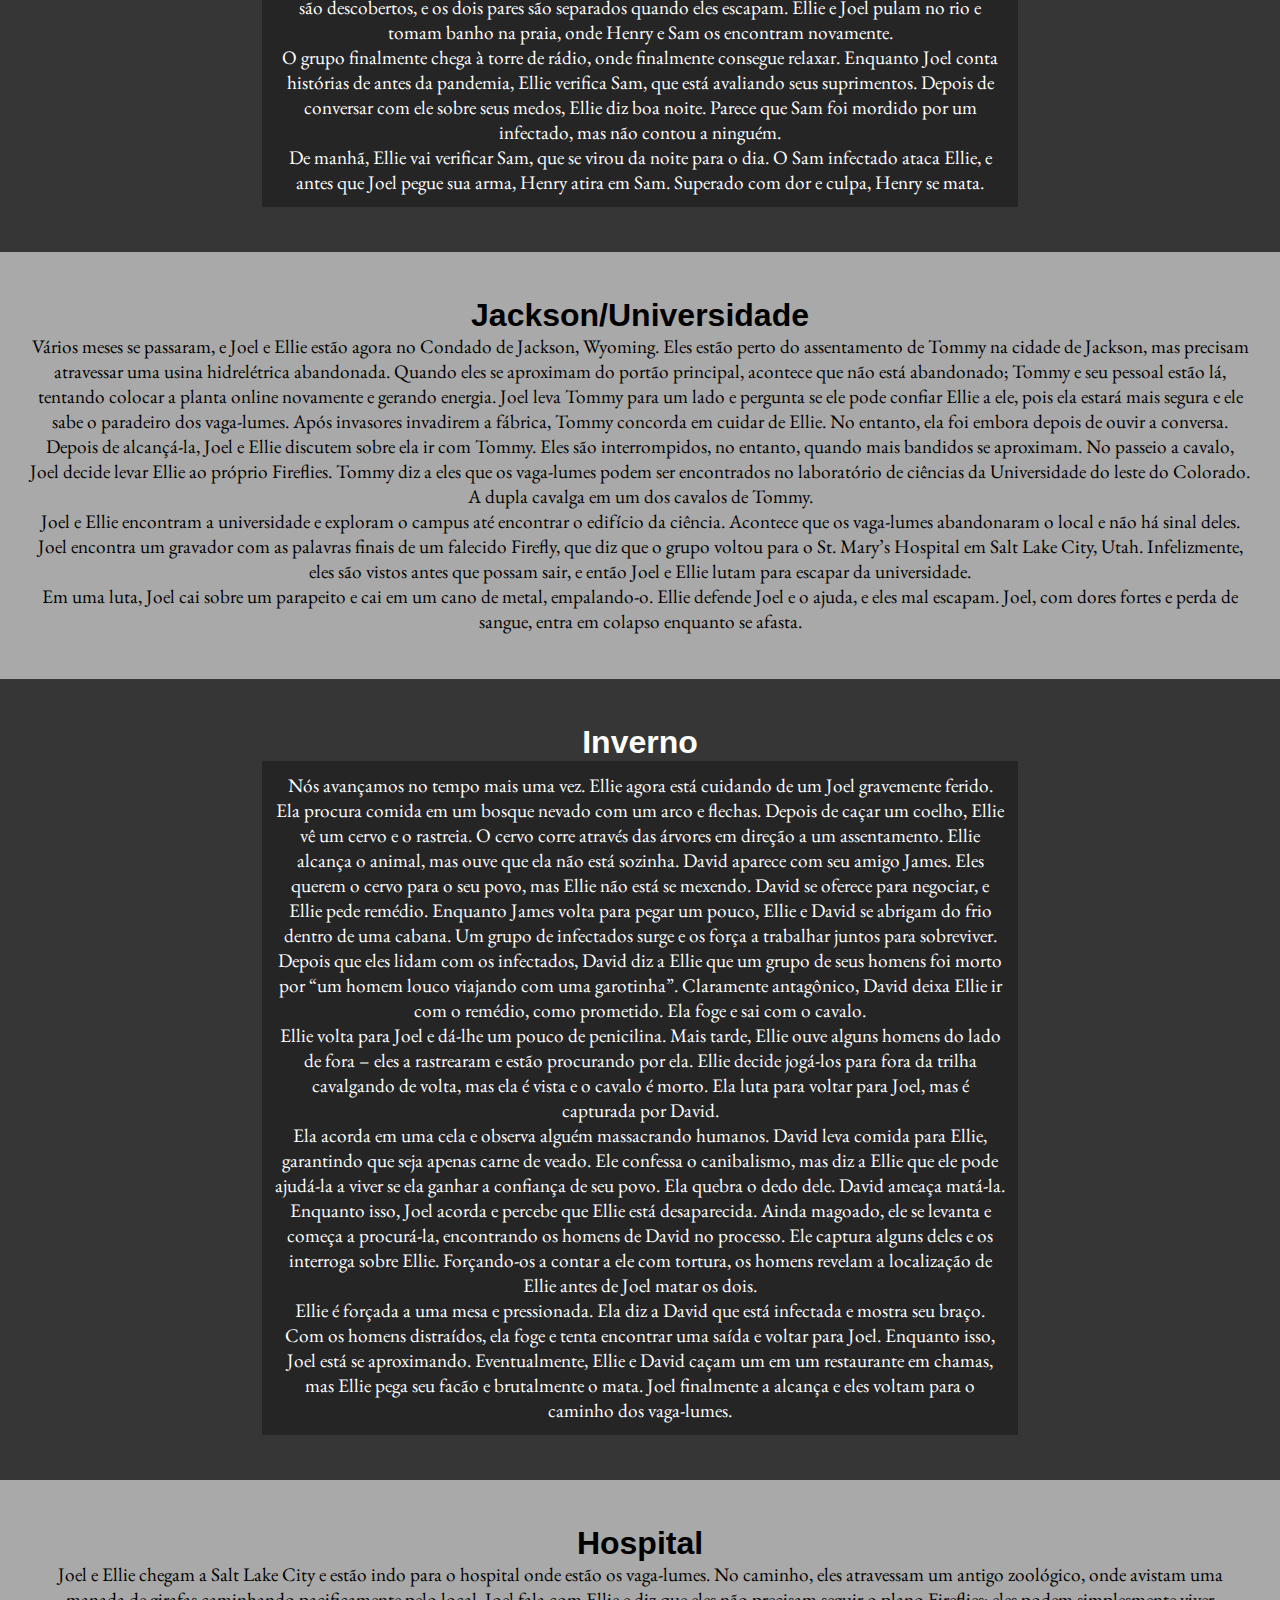
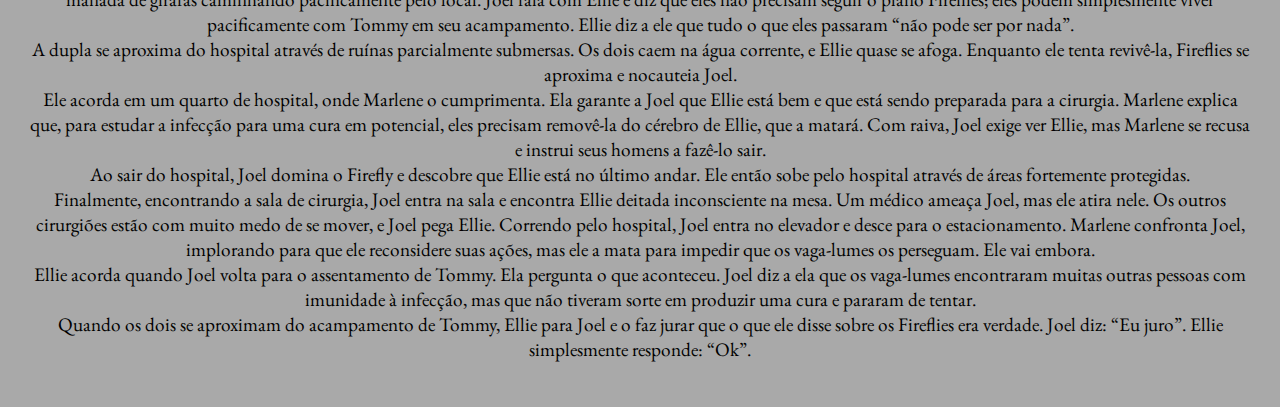
==== commit 73c4ad41: "Part1 paralax finalizado" ====
--- a/Site Definitivo/PartI.html
+++ b/Site Definitivo/PartI.html
@@ -31,7 +31,7 @@
         </p>
     </section>
 
-    <section class="part1I">
+    <section class="part1I" id="img01">
         <h1>Billy's Town</h1>
         <p>
             Em seguida, avançamos duas décadas, onde Joel vive em Boston, Massachusetts, como contrabandista em um mundo pós-pandemia. A América do Norte é altamente perigosa fora das zonas de quarentena e de outros assentamentos, onde vive o restante da população. Joel e seu parceiro Tess vão procurar Robert, um traficante de armas que lhes deve algumas armas. Quando o encontram, ele confessa vender suas armas para os Fireflies, um grupo independente de milícias que se opõe à autoridade. <br>
@@ -51,7 +51,7 @@
         </p>
     </section>
 
-    <section class="part1I">
+    <section class="part1I" id="img02">
         <h1>Pitsburgh</h1>
         <p>
             A dupla encontra dois irmãos, Henry e Sam, que também estão tentando sair de Pittsburgh. Joel e Ellie se juntam a eles, e os irmãos os levam para o esconderijo. Henry e Joel planejam escapar por um posto de segurança durante a noite. Antes disso, o grupo segue para uma antiga estação de rádio. Eles são descobertos, e os dois pares são separados quando eles escapam. Ellie e Joel pulam no rio e tomam banho na praia, onde Henry e Sam os encontram novamente. <br>
@@ -75,7 +75,7 @@
         </p>
     </section>
 
-    <section class="part1I">
+    <section class="part1I" id="img03">
         <h1>Inverno</h1>
         <p>
             Nós avançamos no tempo mais uma vez. Ellie agora está cuidando de um Joel gravemente ferido. Ela procura comida em um bosque nevado com um arco e flechas. Depois de caçar um coelho, Ellie vê um cervo e o rastreia. O cervo corre através das árvores em direção a um assentamento. Ellie alcança o animal, mas ouve que ela não está sozinha. David aparece com seu amigo James. Eles querem o cervo para o seu povo, mas Ellie não está se mexendo. David se oferece para negociar, e Ellie pede remédio. Enquanto James volta para pegar um pouco, Ellie e David se abrigam do frio dentro de uma cabana. Um grupo de infectados surge e os força a trabalhar juntos para sobreviver. <br>
--- a/Site Definitivo/style.css
+++ b/Site Definitivo/style.css
@@ -1,4 +1,5 @@
 @charset "UTF-8";
+@import url('https://fonts.googleapis.com/css2?family=EB+Garamond&display=swap');
 
 * {
     font-family: Arial, Helvetica, sans-serif; 
@@ -115,6 +116,12 @@
     padding: 5vh 30px 5vh 30px;
     text-align: center;
     margin: auto;
+    font-family: 'EB Garamond', serif;
+}
+
+.part1 > p {
+    font-family: 'EB Garamond', serif;
+    font-size: 1.2em;
 }
 
 .part1I {
@@ -127,7 +134,33 @@
 
 .part1I > p {
     background-color: rgba(0, 0, 0, 0.314);
-    width: 800px;
+    /* display: inline-block; */
+    width: 60%;
+    padding: 1%;
     margin: auto;
+    font-family: 'EB Garamond', serif;
+    font-size: 1.2em;
 }
 
+#img01 {
+    background-image: url(imgs/fundo.jpg);
+    background-position: center center;
+    background-size: cover;
+    box-shadow: inset 6px 6px 13px 0px rgba(0, 0, 0, 0.612);
+    background-attachment: fixed;
+}
+
+#img02 {
+    background-image: url(imgs/fundo2.png);
+    background-position: center center;
+    background-attachment: fixed;
+}
+
+#img03 {
+    background-image: url(imgs/fundo3.png);
+    background-position: center center;
+    background-attachment: fixed;
+}
+
+
+
